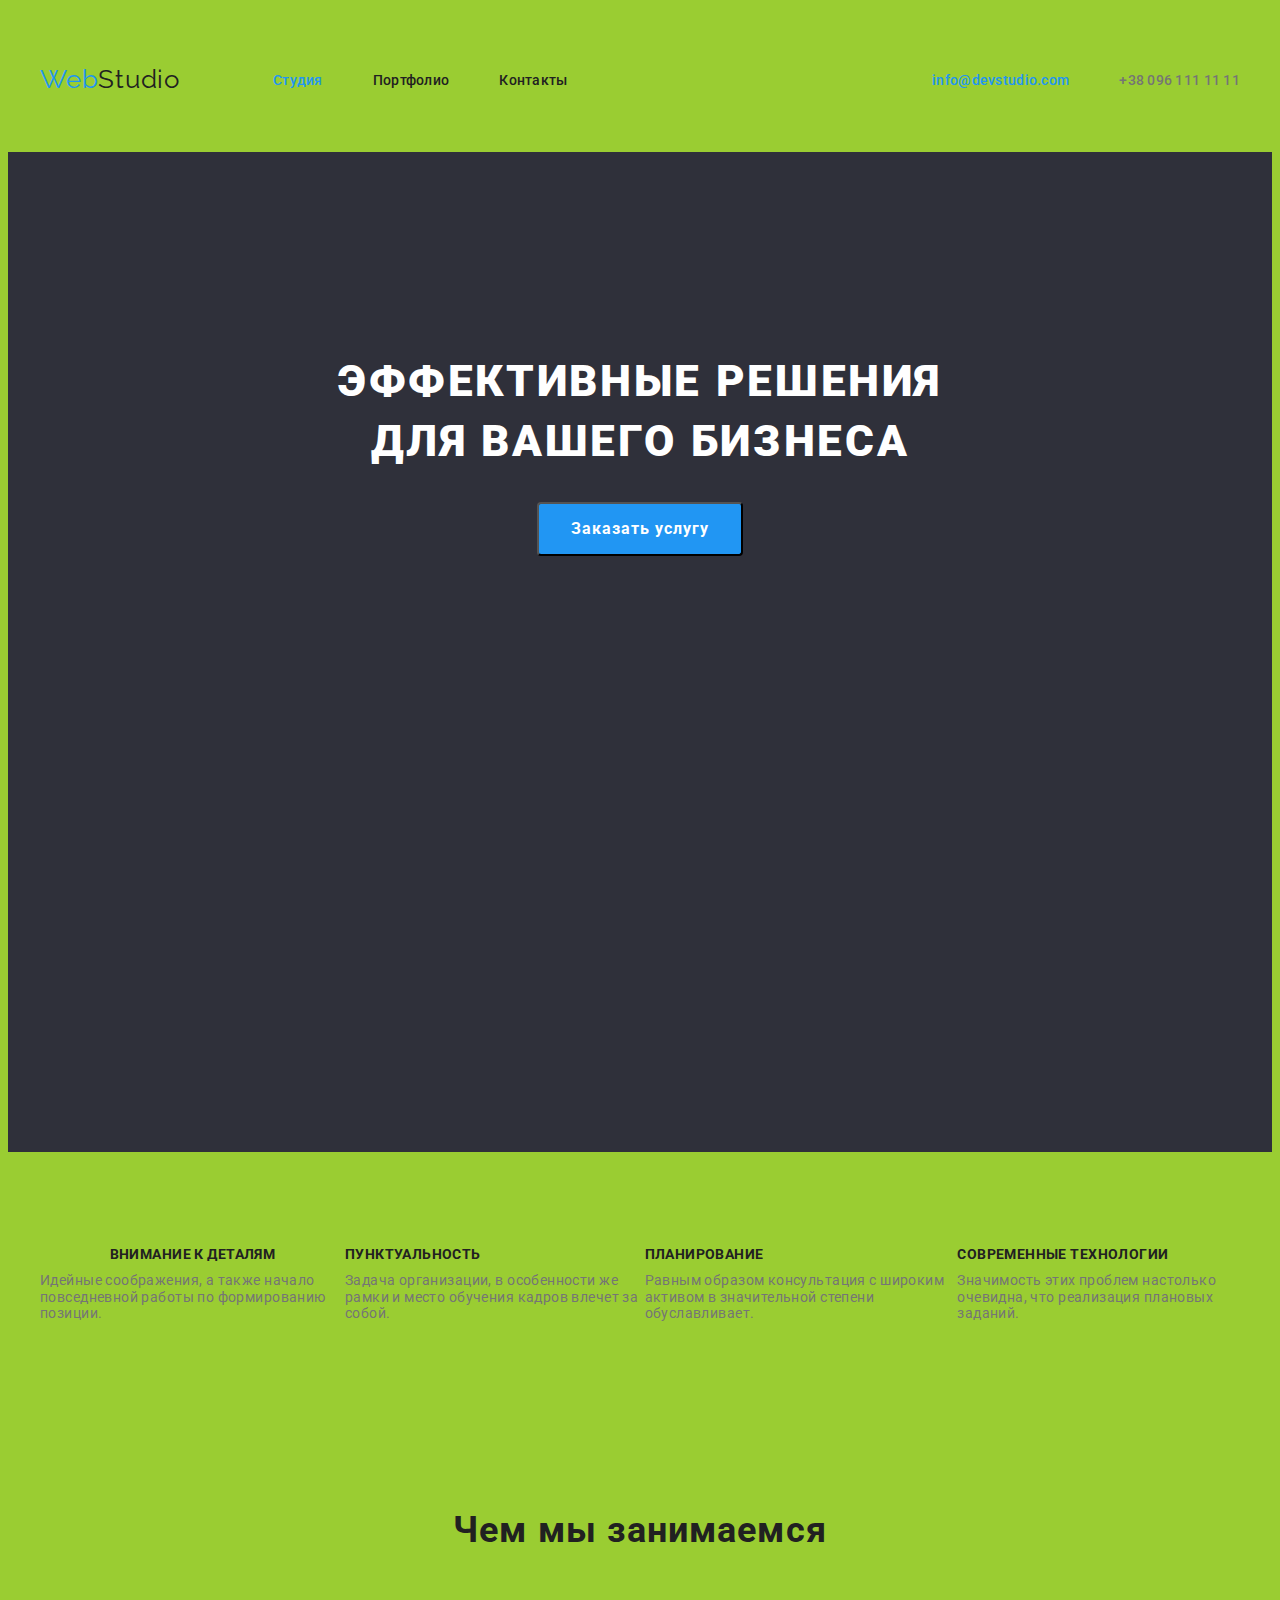
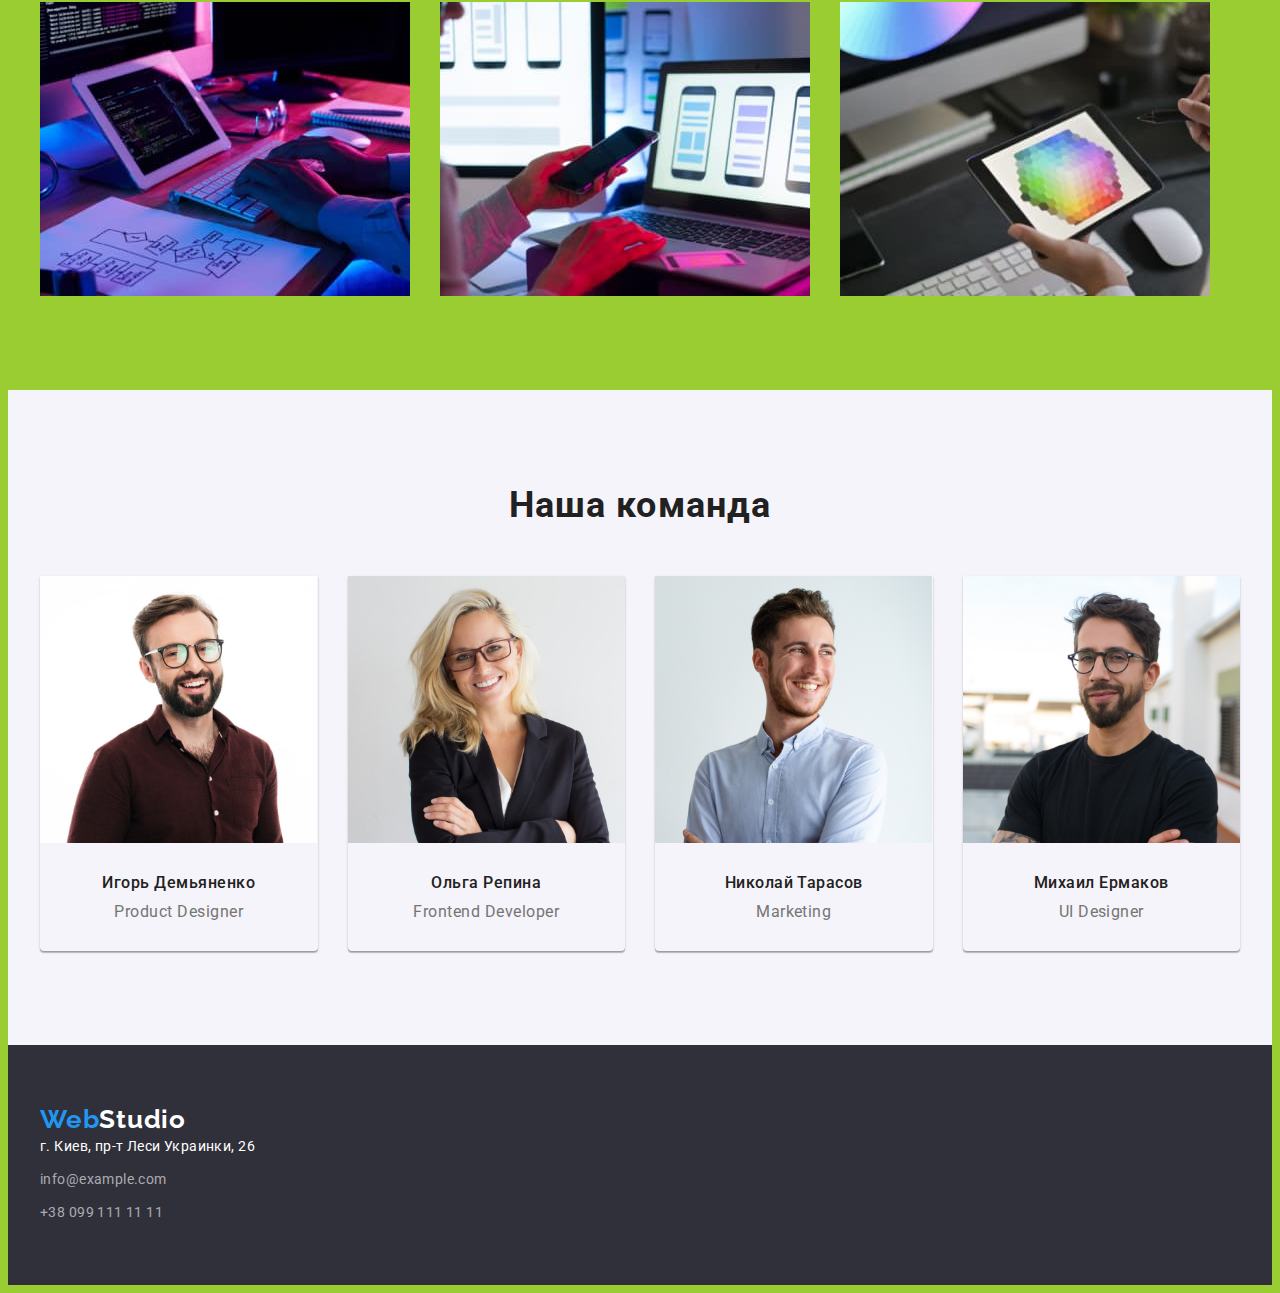
==== index.html @ a7b3c54d "Блочная модель и Флексбокс" ====
<!DOCTYPE html>
<html lang="ru">
  <head>
    <meta charset="UTF-8" />
    <meta http-equiv="X-UA-Compatible" content="IE=edge" />
    <meta name="viewport" content="width=device-width, initial-scale=1.0" />
    <title>WebStudio</title>
    <link
      rel="stylesheet"
      href="https://cdnjs.cloudflare.com/ajax/libs/modern-normalize/1.1.0/modern-normalize.min.css"
      integrity="sha512-wpPYUAdjBVSE4KJnH1VR1HeZfpl1ub8YT/NKx4PuQ5NmX2tKuGu6U/JRp5y+Y8XG2tV+wKQpNHVUX03MfMFn9Q=="
      crossorigin="anonymous"
      referrerpolicy="no-referrer"
    />
    <link rel="preconnect" href="https://fonts.googleapis.com" />
    <link rel="preconnect" href="https://fonts.gstatic.com" crossorigin />
    <link
      href="https://fonts.googleapis.com/css2?family=Raleway:wght@700&family=Roboto:wght@400;500;700;900&display=swap"
      rel="stylesheet"
    />
    <link rel="stylesheet" href="./CSS/styles.css" />
  </head>

  <body>
    <!--HEADER-->

    <header class="header">
      <div class="container header-container">
        <nav class="navigation">
          <a class="logo link" href="./"
            ><span class="web-logo"> Web</span>Studio</a
          >
          <ul class="menu list">
            <li class="menu-item">
              <a class="menu-link link current" href="./"> Студия </a>
            </li>
            <li class="menu-item">
              <a class="menu-link link" href="portfolio.html"> Портфолио </a>
            </li>
            <li class="menu-item">
              <a class="menu-link link" href=""> Контакты </a>
            </li>
          </ul>
        </nav>
        <ul class="contacts-link list">
          <li class="contacts-item">
            <a class="mail-link link current" href="mailto:info@devstudio.com"
              >info@devstudio.com</a
            >
          </li>
          <li class="contacts-item">
            <a class="tel-link link" href="tel:+380961111111"
              >+38 096 111 11 11</a
            >
          </li>
        </ul>
      </div>
    </header>

    <!--END HEADER-->
    <main>
      <!--HERO-->

      <section class="hero text-aling">
        <div class="container hero-container">
          <h1 class="hero-title text-aling">
            ЭФФЕКТИВНЫЕ РЕШЕНИЯ ДЛЯ ВАШЕГО БИЗНЕСА
          </h1>
          <button class="modal-btn" type="button">Заказать услугу</button>
        </div>
      </section>
      <!--ADVANTAGES-->
      <section class="advantages sections-paddings">
        <div class="container">
          <h2 hidden>Наши преимущества</h2>
          <ul class="advantages-link list">
            <li class="advantages-item">
              <h3 class="advantages-title text-aling">ВНИМАНИЕ К ДЕТАЛЯМ</h3>
              <p class="advantages-text">
                Идейные соображения, а также начало повседневной работы по
                формированию позиции.
              </p>
            </li>
            <li class="advantages-item">
              <h3 class="advantages-title">ПУНКТУАЛЬНОСТЬ</h3>
              <p class="advantages-text">
                Задача организации, в особенности же рамки и место обучения
                кадров влечет за собой.
              </p>
            </li>
            <li class="advantages-item">
              <h3 class="advantages-title">ПЛАНИРОВАНИЕ</h3>
              <p class="advantages-text">
                Равным образом консультация с широким активом в значительной
                степени обуславливает.
              </p>
            </li>
            <li class="advantages-item">
              <h3 class="advantages-title">СОВРЕМЕННЫЕ ТЕХНОЛОГИИ</h3>
              <p class="advantages-text">
                Значимость этих проблем настолько очевидна, что реализация
                плановых заданий.
              </p>
            </li>
          </ul>
        </div>
      </section>
      <!--SERVICES-->
      <section class="services sections-paddings">
        <div class="container">
          <h2 class="services-title">Чем мы занимаемся</h2>
          <ul class="services-link list">
            <li class="services-item">
              <img
                class="services-images"
                src="./images/section-services/box1z.jpg"
                alt="Печатает на планшете"
                width="370"
                height="294"
              />
            </li>
            <li class="services-item">
              <img
                class="services-images"
                src="./images/section-services/box2z.jpg"
                alt="Сверяет модель телефона"
                width="370"
                height="294"
              />
            </li>
            <li class="services-item">
              <img
                class="services-images"
                src="./images/section-services/box3z.jpg"
                alt="Выбирает цветовую гамму"
                width="370"
                height="294"
              />
            </li>
          </ul>
        </div>
      </section>
      <!--OUR TEAM-->
      <section class="our-team sections-paddings">
        <div class="container">
          <h2 class="our-team-title">Наша команда</h2>
          <ul class="our-team-link list">
            <li class="our-team-item">
              <img
                class="our-team-images"
                src="./images/section-our-team/img.jpg"
                alt="Наша команда"
              />
              <h3 class="our-team-person">Игорь Демьяненко</h3>
              <p class="our-team-profession" lang="en">Product Designer</p>
            </li>
            <li class="our-team-item">
              <img
                class="our-team-images"
                src="./images/section-our-team/img-1.jpg"
                alt="Наша команда"
              />
              <h3 class="our-team-person">Ольга Репина</h3>
              <p class="our-team-profession" lang="en">Frontend Developer</p>
            </li>
            <li class="our-team-item">
              <img
                class="our-team-images"
                src="./images/img-2.jpg"
                alt="Наша команда"
              />
              <h3 class="our-team-person">Николай Тарасов</h3>
              <p class="our-team-profession" lang="en">Marketing</p>
            </li>
            <li class="our-team-item">
              <img
                class="our-team-images"
                src="./images/img-3.jpg"
                alt="Наша команда"
              />
              <h3 class="our-team-person">Михаил Ермаков</h3>
              <p class="our-team-profession" lang="en">UI Designer</p>
            </li>
          </ul>
        </div>
      </section>
    </main>
    <!--FOOTER-->
    <footer class="footer">
      <div class="container">
        <a class="logo-link-footer link margin-right" href="./"
          ><span class="web-logo"> Web</span>Studio</a
        >
        <address class="footer-adress">
          <ul class="footer-link list">
            <li class="footer-item margin-right">
              <a
                class="footer-adress link"
                href="https://maps.app.goo.gl/SeJLeQStYg7E3yRs5"
                target="_blank"
                rel="noopener noreferrer"
                >г. Киев, пр-т Леси Украинки, 26</a
              >
            </li>
            <li class="footer-item">
              <a class="footer-mail link" href="mailto:info@example.com"
                >info@example.com</a
              >
            </li>
            <li class="footer-item">
              <a class="footer-tel link" href="tel:+380991111111"
                >+38 099 111 11 11</a
              >
            </li>
          </ul>
        </address>
      </div>
    </footer>

    <!--END FOOTER-->
  </body>
</html>
---- CSS/styles.css ----
/*----- index.html-----*/

:root {
  --accent-color: #2196f3;
  --color-black: #212121;
  --color-grey: #757575;
  --color-white: #ffffff;
  --background-color: #2f303a;
  --main-font: 'Roboto', sans-serif;
  --secondary-font: 'Raleway', sans-serif;
}

/*===Components===*/

.sections-paddings {
  padding-top: 94px;
  padding-bottom: 94px;
}

.text-aling {
  text-align: center;
}

.margin-right {
  margin-right: auto;
}
/*===END-COMPONENTS===*/

body {
  font-family: var(--main-font);
  background-color: yellowgreen;
}

h1,
h2,
h3,
h4,
h5,
h6,
p {
  margin-top: 0;
  margin-bottom: 0;
}

ul,
ol {
  margin-top: 0;
  margin-bottom: 0;
  padding-left: 0;
}

img {
  display: block;
  max-width: 100%;
  height: auto;
}

.list {
  list-style: none;
}

.link {
  text-decoration: none;
}

.container {
  width: 1200px;
  margin: 0 auto;
  padding-left: 15px;
  padding-right: 15px;
}

/*=====HEADER====*/

.header-container {
  display: flex;
  align-items: center;
}

.header {
  padding-top: 32px;
  padding-bottom: 32px;
}

.navigation {
  display: flex;
  align-items: center;
}

.logo {
  font-family: var(--secondary-font);
  font-size: 26px;
  line-height: 1.19;
  letter-spacing: 0.03em;
  color: var(--color-black);
  margin-right: 93px;
  margin-top: 24px;
  margin-bottom: 25px;
}

.web-logo {
  color: var(--accent-color);
}

.menu {
  display: flex;
  align-items: center;
}

.menu-item:not(:last-child) {
  margin-right: 50px;
}

.menu-link {
  font-weight: 500;
  font-size: 14px;
  line-height: 1.14;
  letter-spacing: 0.02em;
  color: var(--color-black);
  cursor: pointer;
}

.menu-link:hover,
.menu-link:focus {
  color: var(--accent-color);
}

.menu-link.current {
  color: var(--accent-color);
}

.contacts-link {
  display: flex;
  align-items: center;
  margin-left: auto;
}

.mail-link {
  font-weight: 500;
  font-size: 14px;
  line-height: 1.14;
  letter-spacing: 0.02em;
  color: var(--color-grey);
  cursor: pointer;
  margin-right: 50px;
}

.mail-link:hover,
.mail-link:focus {
  color: var(--accent-color);
}

.mail-link.current {
  color: var(--accent-color);
}

.tel-link {
  font-weight: 500;
  font-size: 14px;
  line-height: 1.14;
  letter-spacing: 0.02em;
  color: var(--color-grey);
  cursor: pointer;
}

.tel-link:hover,
.tel-link:focus {
  color: var(--accent-color);
}

/*=====END HEADER====*/

/*=====HERO====*/

.hero-container {
  width: 696px;
  height: 600px;
  background-color: var(--background-color);
  padding-top: 200px;
  padding-bottom: 200px;
}

.hero {
  background-color: var(--background-color);
}

.hero-title {
  font-weight: 900;
  font-size: 44px;
  line-height: 1.36;
  letter-spacing: 0.06em;
  color: var(--color-white);
  margin-bottom: 30px;
}

.modal-btn {
  font-family: Roboto;
  font-weight: 700;
  font-style: normal;
  font-size: 16px;
  line-height: 1.87;
  letter-spacing: 0.06em;
  color: var(--color-white);
  background-color: var(--accent-color);
  cursor: pointer;

  border-radius: 4px;
  padding: 10px 32px;
}

/*=====END HERO====*/

/*===ADVANTAGES===*/

.advantages-link {
  display: flex;
  align-items: center;
}

.advantages-item {
  width: calc ((100% - 30px)/3);
}

.advantages-title {
  font-weight: 700;
  font-size: 14px;
  line-height: 1.17;
  letter-spacing: 0.03em;
  color: var(--color-black);
  margin-bottom: 10px;
}

.advantages-text {
  font-weight: 400;
  font-size: 14px;
  line-height: 1.17;
  letter-spacing: 0.03em;
  color: var(--color-grey);
}

/*===END ADVANTAGES===*/

/*===SERVICES===*/

.services-title {
  font-weight: 700;
  font-size: 36px;
  text-align: center;
  line-height: 1.17;
  letter-spacing: 0.03em;
  color: var(--color-black);
  margin-bottom: 50px;
}

.services-link {
  display: flex;
  align-items: center;
}

.services-item {
  width: calc((100% - 30px) / 2);
}

/*===END SERVICES===*/

/*===OUR TEAM===*/

.our-team {
  background-color: #f5f4fa;
}

.our-team-link {
  display: flex;
  align-items: center;
}

.our-team-title {
  font-weight: 700;
  font-size: 36px;
  text-align: center;
  line-height: 1.17;
  letter-spacing: 0.03em;
  color: var(--color-black);
  margin-bottom: 50px;
}

.our-team-item {
  width: calc((100% - 90px) / 4);
  margin-right: 30px;
  box-shadow: 0px 1px 3px rgba(0, 0, 0, 0.12), 0px 1px 1px rgba(0, 0, 0, 0.14),
    0px 2px 1px rgba(0, 0, 0, 0.2);
  border-radius: 0px 0px 4px 4px;
}

.our-team-item:nth-child(4n) {
  margin-right: 0;
}

.our-team-images {
  margin-bottom: 30px;
}

.our-team-person {
  font-weight: 500;
  font-size: 16px;
  text-align: center;
  line-height: 1.19;
  letter-spacing: 0.03em;
  color: var(--color-black);
  margin-bottom: 10px;
}

.our-team-profession {
  font-weight: 400;
  font-size: 16px;
  text-align: center;
  line-height: 1.19;
  letter-spacing: 0.03em;
  color: var(--color-grey);
  margin-bottom: 30px;
}

/*===END OUR TEAM===*/

/*===FOOTER===*/

.footer {
  padding-top: 60px;
  padding-bottom: 60px;
  background-color: var(--background-color);
}

.logo-link-footer {
  font-family: var(--secondary-font);
  font-weight: 700;
  font-style: normal;
  font-size: 26px;
  line-height: 1.15;
  letter-spacing: 0.03em;
  color: var(--color-white);
  margin-bottom: 20px;
}

.footer-item:not(:last-child) {
  margin-bottom: 9px;
}

.footer-adress {
  font-weight: 400;
  font-size: 14px;
  font-style: normal;
  line-height: 1.71;
  letter-spacing: 0.03em;
  color: var(--color-white);
  cursor: pointer;
}

.footer-mail {
  font-weight: 400;
  font-size: 14px;
  font-style: normal;
  line-height: 1.71;
  letter-spacing: 0.03em;
  color: rgba(255, 255, 255, 0.6);
  cursor: pointer;
}

.footer-tel {
  font-weight: 400;
  font-size: 14px;
  font-style: normal;
  line-height: 1.71;
  letter-spacing: 0.03em;
  color: rgba(255, 255, 255, 0.6);
  cursor: pointer;
}

/*===END FOOTER===*/

/*-----END index.html-----*/

/*-----portfolio html-----*/

/*=====HERO====*/

.buttons-porfolio {
  display: flex;
  align-items: center;
  justify-content: center;
}

.buttons-porfolio-item:not(:last-child) {
  margin-right: 8px;
}

.modal-btn-portfolio {
  font-family: Roboto;
  font-weight: 500;
  font-size: 16px;
  line-height: 1.62;
  letter-spacing: 0.03em;
  color: var(--color-black);
  cursor: pointer;
}

.modal-btn-portfolio:hover,
.modal-btn-portfolio:focus {
  color: var(--color-white);
  background-color: var(--accent-color);
}

.modal-btn-portfolio.current {
  color: var(--color-white);
  background-color: var(--accent-color);
}

.hero-link-portfolio {
  display: flex;
  align-items: center;
  flex-wrap: wrap;
  margin-left: -30px;
  margin-top: -30px;
}

.hero-item-portfolio {
  flex-basis: calc((100% - 90px) / 3);
  margin-left: 30px;
  margin-top: 30px;
}

.hero-images-portfolio {
  width: 370px;
  height: 294px;
}

.portfolio-divchik {
  padding-top: 20px;
  padding-bottom: 24px;
  padding-left: 24px;
  padding-right: 24px;
}

.hero-images-title {
  font-weight: 700;
  font-size: 18px;
  line-height: 2;
  letter-spacing: 0.06em;
  color: var(--color-black);
}

.hero-images-text {
  font-weight: 400;
  font-size: 16px;
  line-height: 1.87;
  letter-spacing: 0.03em;
  color: var(--color-grey);
  margin-top: 4px;
}

/*=====END HERO====*/

/*===FOOTER===*/

/*===END FOOTER===*/

/*-----END portfolio html-----*/
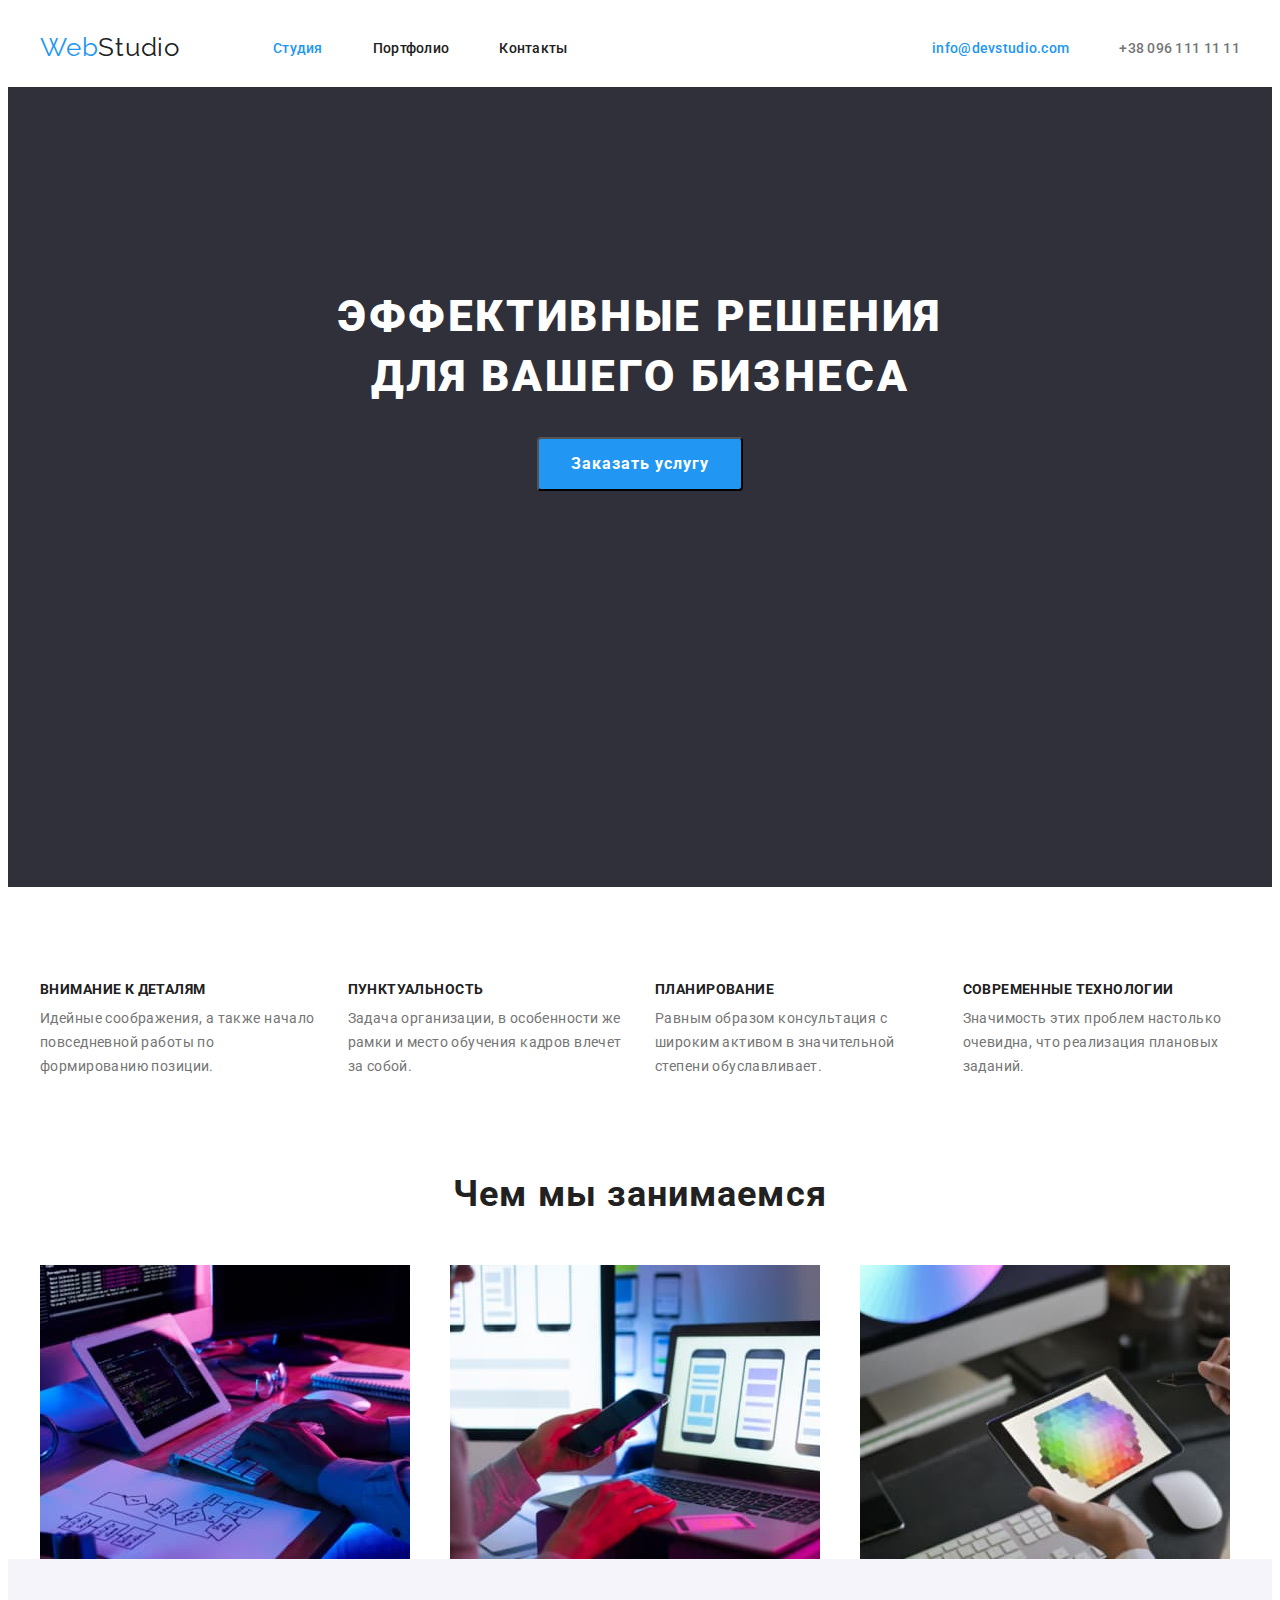
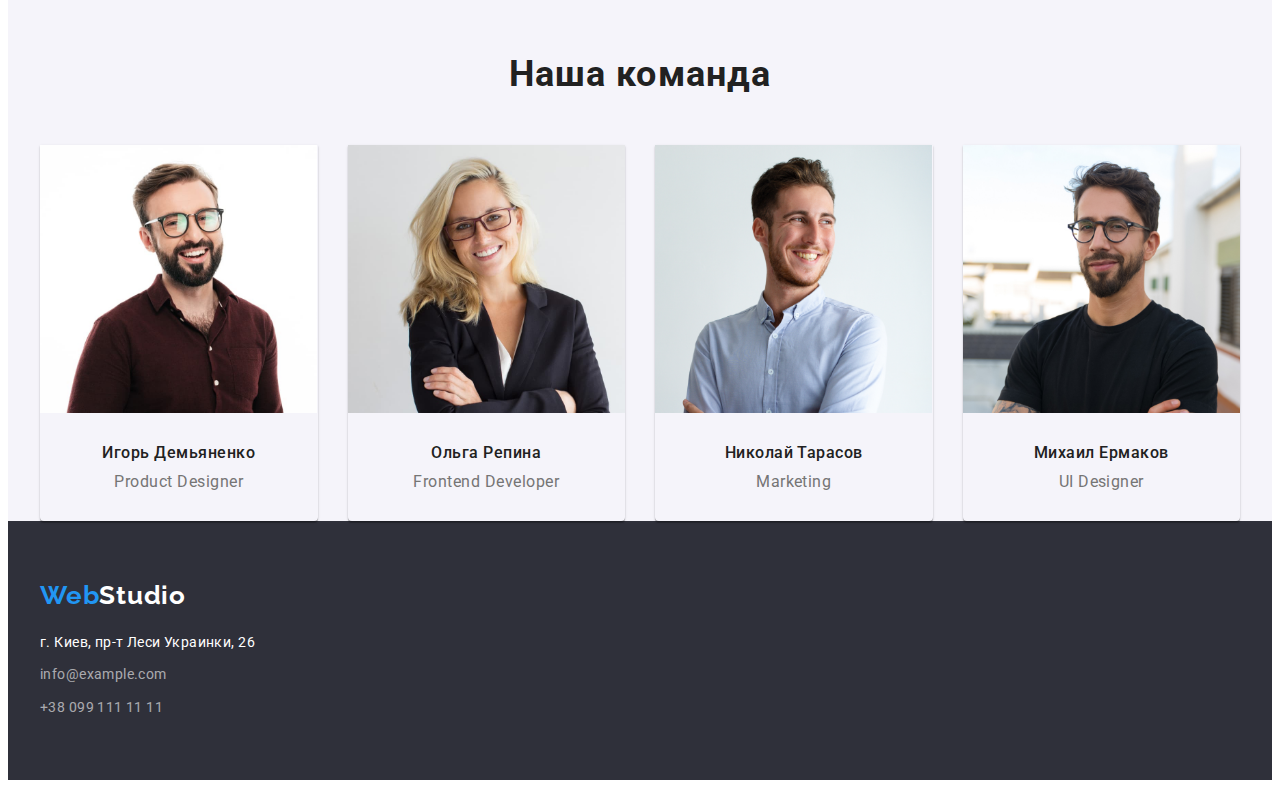
==== commit 55d9ec92: "Исправил замечания ментора" ====
--- a/index.html
+++ b/index.html
@@ -75,7 +75,7 @@
           <h2 hidden>Наши преимущества</h2>
           <ul class="advantages-link list">
             <li class="advantages-item">
-              <h3 class="advantages-title text-aling">ВНИМАНИЕ К ДЕТАЛЯМ</h3>
+              <h3 class="advantages-title">ВНИМАНИЕ К ДЕТАЛЯМ</h3>
               <p class="advantages-text">
                 Идейные соображения, а также начало повседневной работы по
                 формированию позиции.
@@ -151,8 +151,10 @@
                 src="./images/section-our-team/img.jpg"
                 alt="Наша команда"
               />
+              <div class="our-team-divchik">
               <h3 class="our-team-person">Игорь Демьяненко</h3>
               <p class="our-team-profession" lang="en">Product Designer</p>
+            </div>
             </li>
             <li class="our-team-item">
               <img
@@ -160,8 +162,10 @@
                 src="./images/section-our-team/img-1.jpg"
                 alt="Наша команда"
               />
+              <div class="our-team-divchik">
               <h3 class="our-team-person">Ольга Репина</h3>
               <p class="our-team-profession" lang="en">Frontend Developer</p>
+            </div>
             </li>
             <li class="our-team-item">
               <img
@@ -169,8 +173,10 @@
                 src="./images/img-2.jpg"
                 alt="Наша команда"
               />
+              <div class="our-team-divchik">
               <h3 class="our-team-person">Николай Тарасов</h3>
               <p class="our-team-profession" lang="en">Marketing</p>
+            </div>
             </li>
             <li class="our-team-item">
               <img
@@ -178,8 +184,10 @@
                 src="./images/img-3.jpg"
                 alt="Наша команда"
               />
+              <div class="our-team-divchik">
               <h3 class="our-team-person">Михаил Ермаков</h3>
               <p class="our-team-profession" lang="en">UI Designer</p>
+            </div>
             </li>
           </ul>
         </div>
--- a/CSS/styles.css
+++ b/CSS/styles.css
@@ -14,7 +14,6 @@
 
 .sections-paddings {
   padding-top: 94px;
-  padding-bottom: 94px;
 }
 
 .text-aling {
@@ -28,7 +27,6 @@
 
 body {
   font-family: var(--main-font);
-  background-color: yellowgreen;
 }
 
 h1,
@@ -78,8 +76,8 @@
 }
 
 .header {
-  padding-top: 32px;
-  padding-bottom: 32px;
+  padding-top: 24px;
+  padding-bottom: 24px;
 }
 
 .navigation {
@@ -94,8 +92,6 @@
   letter-spacing: 0.03em;
   color: var(--color-black);
   margin-right: 93px;
-  margin-top: 24px;
-  margin-bottom: 25px;
 }
 
 .web-logo {
@@ -176,12 +172,12 @@
   width: 696px;
   height: 600px;
   background-color: var(--background-color);
-  padding-top: 200px;
-  padding-bottom: 200px;
+ 
 }
 
 .hero {
   background-color: var(--background-color);
+  padding-top: 200px;
 }
 
 .hero-title {
@@ -215,11 +211,14 @@
 .advantages-link {
   display: flex;
   align-items: center;
+  margin-left: -30px;
 }
 
 .advantages-item {
-  width: calc ((100% - 30px)/3);
-}
+  flex-basis: calc((100% - 120px) / 4);
+  margin-left: 30px;
+}
+
 
 .advantages-title {
   font-weight: 700;
@@ -233,7 +232,7 @@
 .advantages-text {
   font-weight: 400;
   font-size: 14px;
-  line-height: 1.17;
+  line-height: 1.71;
   letter-spacing: 0.03em;
   color: var(--color-grey);
 }
@@ -255,11 +254,15 @@
 .services-link {
   display: flex;
   align-items: center;
+  margin-left: -30px;
 }
 
 .services-item {
-  width: calc((100% - 30px) / 2);
-}
+  flex-basis: calc((100% - 90px) / 3);
+  margin-left: 30px;
+}
+
+
 
 /*===END SERVICES===*/
 
@@ -284,20 +287,21 @@
   margin-bottom: 50px;
 }
 
+.our-team-link {
+margin-left: -30px;
+}
+
 .our-team-item {
-  width: calc((100% - 90px) / 4);
-  margin-right: 30px;
+  flex-basis: calc((100% - 120px) / 4);
+  margin-left: 30px;
   box-shadow: 0px 1px 3px rgba(0, 0, 0, 0.12), 0px 1px 1px rgba(0, 0, 0, 0.14),
     0px 2px 1px rgba(0, 0, 0, 0.2);
   border-radius: 0px 0px 4px 4px;
 }
 
-.our-team-item:nth-child(4n) {
-  margin-right: 0;
-}
-
-.our-team-images {
-  margin-bottom: 30px;
+.our-team-divchik{
+padding-top: 30px;
+padding-bottom: 30px;
 }
 
 .our-team-person {
@@ -307,7 +311,7 @@
   line-height: 1.19;
   letter-spacing: 0.03em;
   color: var(--color-black);
-  margin-bottom: 10px;
+  
 }
 
 .our-team-profession {
@@ -317,7 +321,8 @@
   line-height: 1.19;
   letter-spacing: 0.03em;
   color: var(--color-grey);
-  margin-bottom: 30px;
+  margin-top: 10px;
+ 
 }
 
 /*===END OUR TEAM===*/
@@ -338,7 +343,10 @@
   line-height: 1.15;
   letter-spacing: 0.03em;
   color: var(--color-white);
-  margin-bottom: 20px;
+}
+
+.footer-link{
+margin-top: 20px;
 }
 
 .footer-item:not(:last-child) {
@@ -382,6 +390,17 @@
 /*-----portfolio html-----*/
 
 /*=====HERO====*/
+
+.header-portfolio {
+  padding-top: 24px;
+  padding-bottom: 24px;
+  border: 1px solid #ECECEC;
+}
+
+.hero-porfolio{
+padding-top: 94px;
+padding-bottom: 94px;
+}
 
 .buttons-porfolio {
   display: flex;
@@ -401,6 +420,10 @@
   letter-spacing: 0.03em;
   color: var(--color-black);
   cursor: pointer;
+  padding-top: 6px;
+  padding-bottom: 6px;
+  padding-left: 22px;
+  padding-right: 22px;
 }
 
 .modal-btn-portfolio:hover,
@@ -420,6 +443,7 @@
   flex-wrap: wrap;
   margin-left: -30px;
   margin-top: -30px;
+  padding-top: 50px;
 }
 
 .hero-item-portfolio {
@@ -463,4 +487,4 @@
 
 /*===END FOOTER===*/
 
-/*-----END portfolio html-----*/
+/*-----END portfolio html-----*/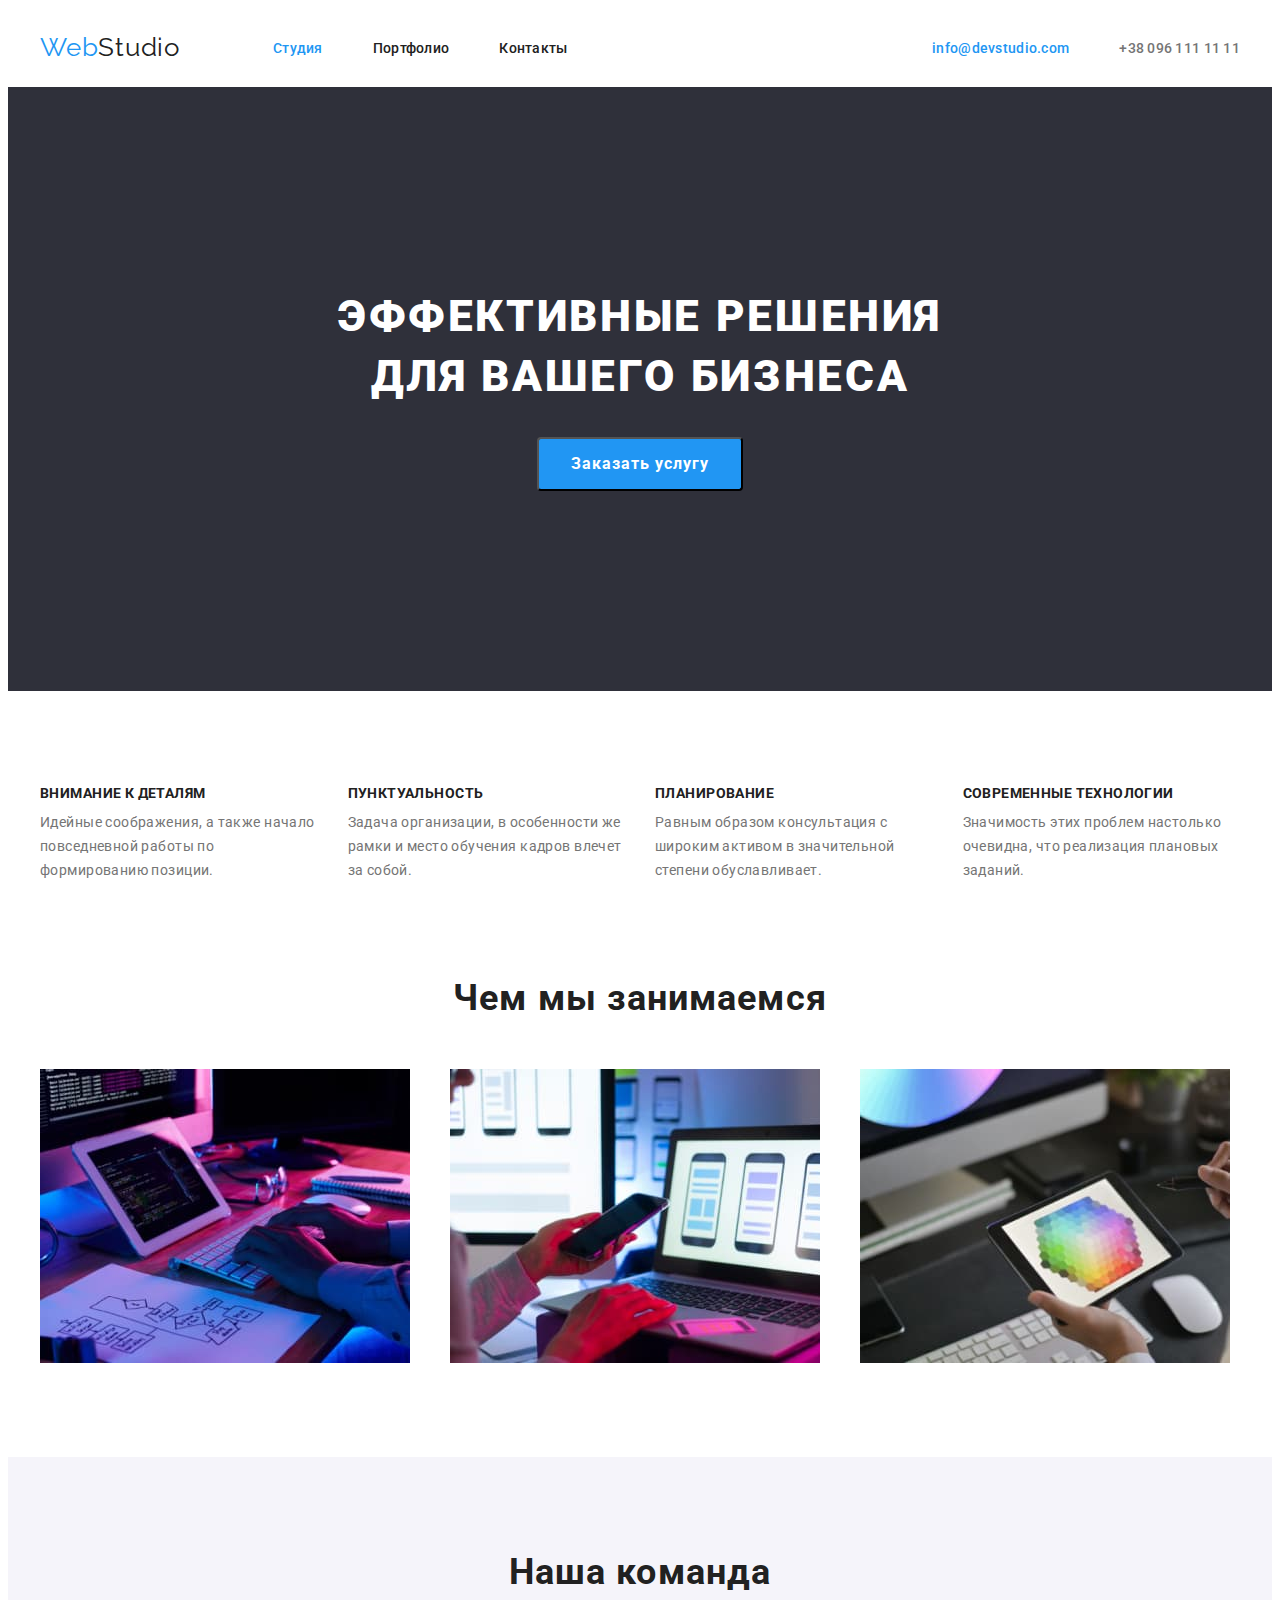
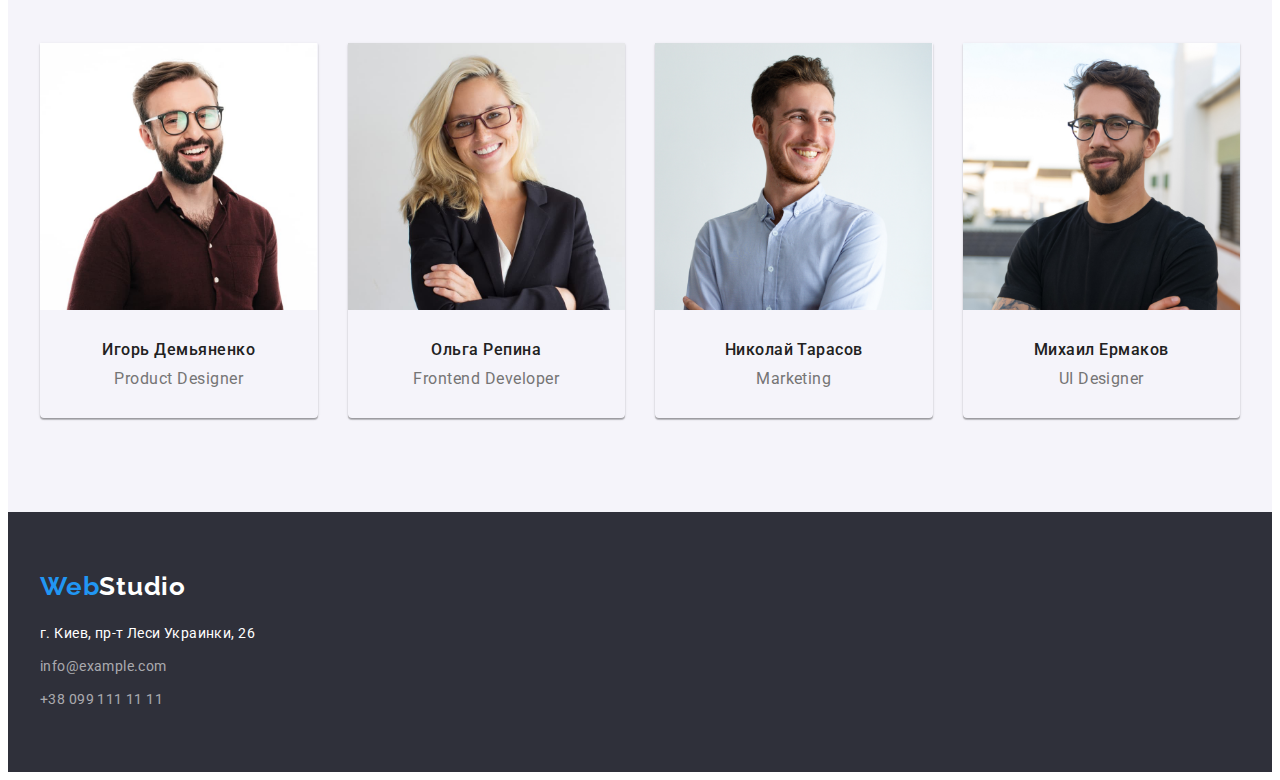
==== commit a7fc9d0f: "Исправил замечания ментора2" ====
--- a/index.html
+++ b/index.html
@@ -106,7 +106,7 @@
         </div>
       </section>
       <!--SERVICES-->
-      <section class="services sections-paddings">
+      <section class="services">
         <div class="container">
           <h2 class="services-title">Чем мы занимаемся</h2>
           <ul class="services-link list">
--- a/CSS/styles.css
+++ b/CSS/styles.css
@@ -14,6 +14,8 @@
 
 .sections-paddings {
   padding-top: 94px;
+  padding-bottom: 94px;
+  
 }
 
 .text-aling {
@@ -170,7 +172,6 @@
 
 .hero-container {
   width: 696px;
-  height: 600px;
   background-color: var(--background-color);
  
 }
@@ -178,6 +179,7 @@
 .hero {
   background-color: var(--background-color);
   padding-top: 200px;
+  padding-bottom: 200px;
 }
 
 .hero-title {
@@ -208,6 +210,7 @@
 
 /*===ADVANTAGES===*/
 
+
 .advantages-link {
   display: flex;
   align-items: center;
@@ -241,6 +244,10 @@
 
 /*===SERVICES===*/
 
+.services{
+padding-bottom: 94px;
+}
+
 .services-title {
   font-weight: 700;
   font-size: 36px;
@@ -270,6 +277,8 @@
 
 .our-team {
   background-color: #f5f4fa;
+  padding-top: 94px;
+  padding-bottom: 94px;
 }
 
 .our-team-link {
@@ -394,12 +403,7 @@
 .header-portfolio {
   padding-top: 24px;
   padding-bottom: 24px;
-  border: 1px solid #ECECEC;
-}
-
-.hero-porfolio{
-padding-top: 94px;
-padding-bottom: 94px;
+  border-bottom: 1px solid #ECECEC;
 }
 
 .buttons-porfolio {
@@ -462,6 +466,9 @@
   padding-bottom: 24px;
   padding-left: 24px;
   padding-right: 24px;
+  border-left: 1px solid #EEEEEE;
+  border-right: 1px solid #EEEEEE;
+  border-bottom: 1px solid #EEEEEE;
 }
 
 .hero-images-title {
